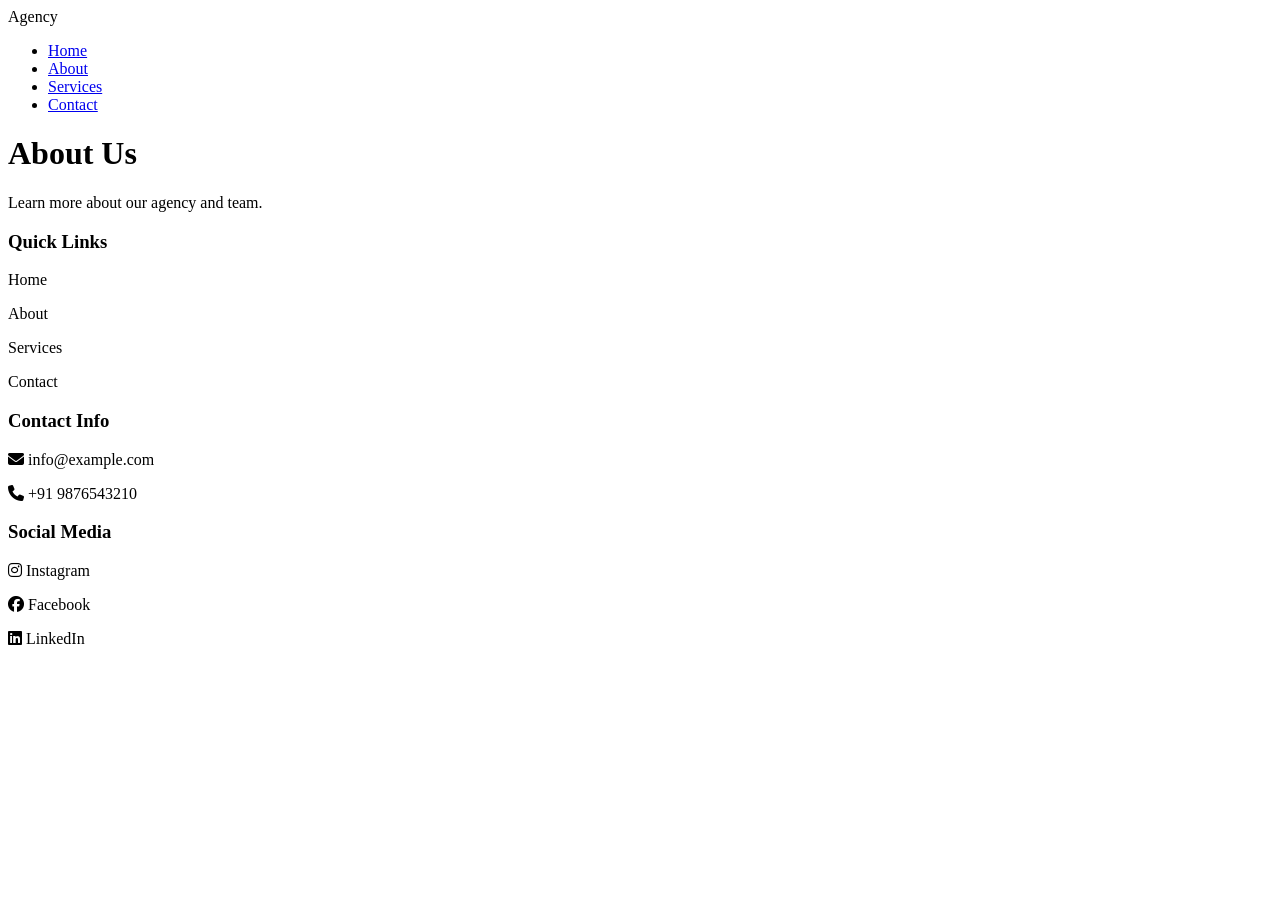
==== about.html @ cdb31b36 "Add files via upload" ====
<!DOCTYPE html>
<html lang="en">
<head>
    <meta charset="UTF-8">
    <meta name="viewport" content="width=device-width, initial-scale=1.0">
    <title>About Us</title>

    <link rel="stylesheet" href="css/style.css">
        <link rel="stylesheet" href="https://cdnjs.cloudflare.com/ajax/libs/font-awesome/6.7.2/css/all.min.css">
</head>
<body>

    <nav class="navbar">
        <div class="logo">Agency</div>

        <ul class="nav-links">
            <li><a href="index.html">Home</a></li>
            <li><a href="about.html">About</a></li>
            <li><a href="services.html">Services</a></li>
            <li><a href="contact.html">Contact</a></li>
        </ul>
    </nav>

    <main class="content">
        <h1>About Us</h1>
        <p>Learn more about our agency and team.</p>
    </main>

    <footer class="footer">
        <div class="footer-section">
            <h3>Quick Links</h3>
            <p>Home</p>
            <p>About</p>
            <p>Services</p>
            <p>Contact</p>
        </div>

        <div class="footer-section">
            <h3>Contact Info</h3>
            <p><i class="fa-solid fa-envelope"></i> info@example.com</p>
            <p><i class="fa-solid fa-phone"></i> +91 9876543210</p>
        </div>

        <div class="footer-section">
            <h3>Social Media</h3>
           <p><i class="fa-brands fa-instagram"></i> Instagram</p>
           <p><i class="fa-brands fa-facebook"></i> Facebook</p>
           <p><i class="fa-brands fa-linkedin"></i> LinkedIn</p>
        </div>
    </footer>

</body>
</html>
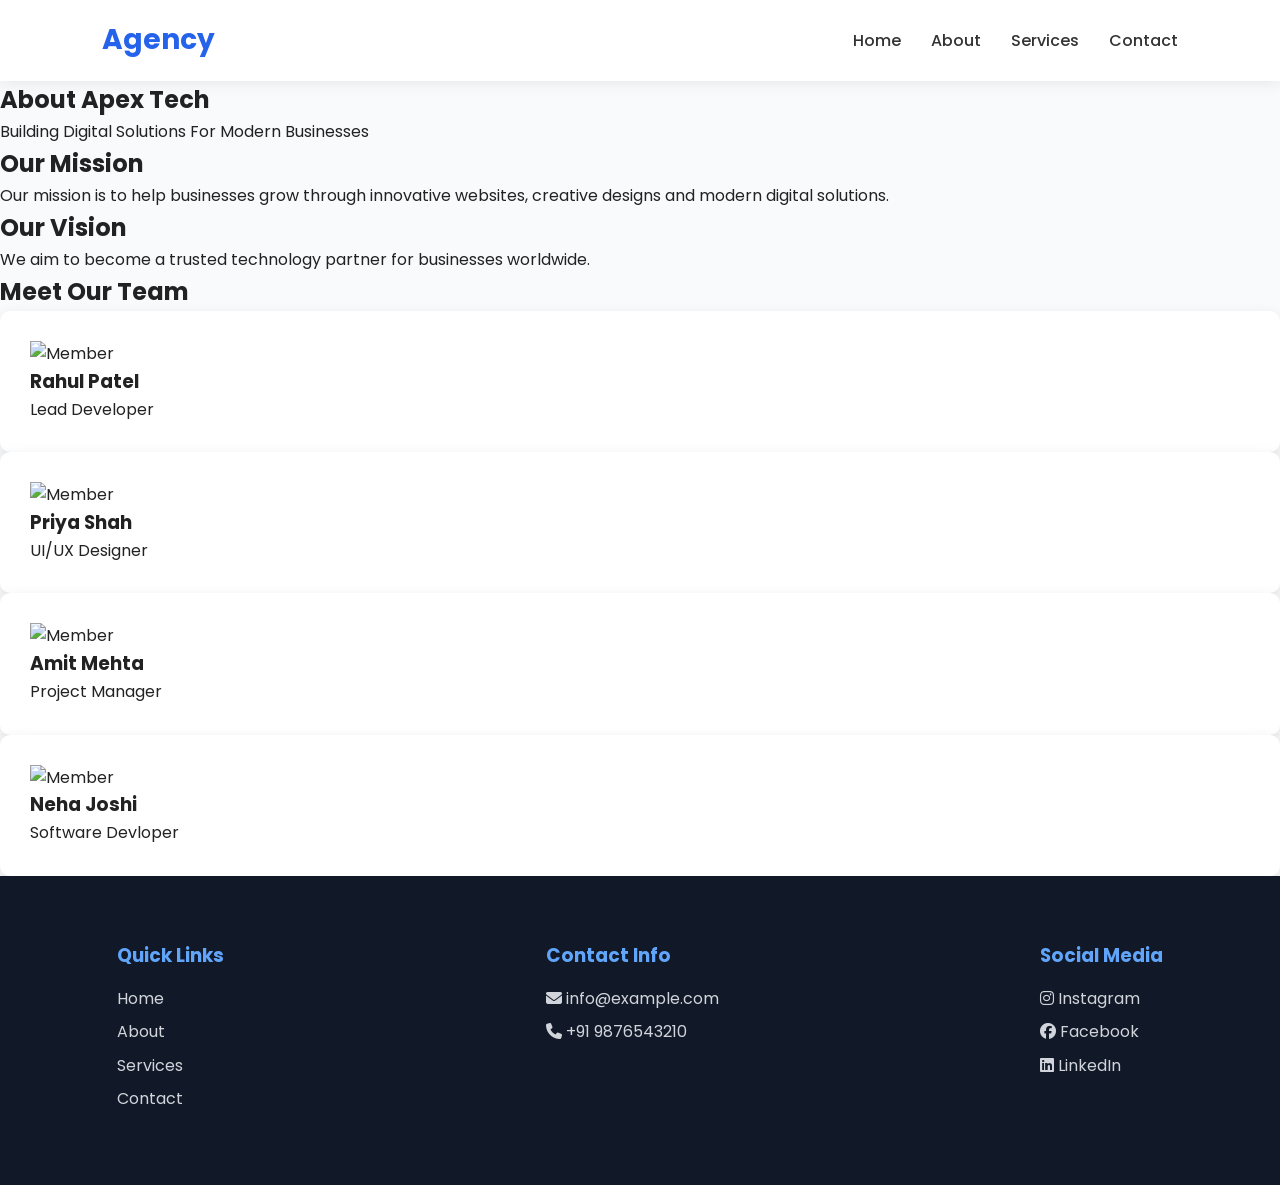
==== commit 0c304d5f: "day 3 done" ====
--- a/about.html
+++ b/about.html
@@ -21,10 +21,67 @@
         </ul>
     </nav>
 
-    <main class="content">
-        <h1>About Us</h1>
-        <p>Learn more about our agency and team.</p>
-    </main>
+   <section class="page-banner">
+    <h1>About Apex Tech</h1>
+    <p>Building Digital Solutions For Modern Businesses</p>
+</section>
+
+<section class="about-company">
+
+    <div class="about-text">
+
+        <h2>Our Mission</h2>
+
+        <p>
+            Our mission is to help businesses grow through
+            innovative websites, creative designs and modern
+            digital solutions.
+        </p>
+
+        <h2>Our Vision</h2>
+
+        <p>
+            We aim to become a trusted technology partner
+            for businesses worldwide.
+        </p>
+
+    </div>
+
+</section>
+
+<section class="team">
+
+    <h2>Meet Our Team</h2>
+
+    <div class="team-grid">
+
+        <div class="card">
+            <img src="assets/member1.jpg" alt="Member">
+            <h3>Rahul Patel</h3>
+            <p>Lead Developer</p>
+        </div>
+
+        <div class="card">
+            <img src="assets/member2.jpg" alt="Member">
+            <h3>Priya Shah</h3>
+            <p>UI/UX Designer</p>
+        </div>
+
+        <div class="card">
+            <img src="assets/member3.jpg" alt="Member">
+            <h3>Amit Mehta</h3>
+            <p>Project Manager</p>
+        </div>
+
+        <div class="card">
+            <img src="assets/member4.jpg" alt="Member">
+            <h3>Neha Joshi</h3>
+            <p>Software Devloper</p>
+        </div>
+
+    </div>
+
+</section>
 
     <footer class="footer">
         <div class="footer-section">
--- a/css/style.css
+++ b/css/style.css
@@ -0,0 +1,232 @@
+@import url('https://fonts.googleapis.com/css2?family=Poppins:wght@300;400;500;600;700&display=swap');
+
+
+* {
+    margin: 0;
+    padding: 0;
+    box-sizing: border-box;
+}
+
+
+body {
+    font-family: 'Poppins', sans-serif;
+    background-color: #f8fafc;
+    color: #222;
+    line-height: 1.6;
+}
+
+
+
+.navbar {
+    display: flex;
+    justify-content: space-between;
+    align-items: center;
+
+    padding: 18px 8%;
+    background: #ffffff;
+
+    box-shadow: 0 2px 15px rgba(0, 0, 0, 0.08);
+
+    position: sticky;
+    top: 0;
+}
+
+.logo {
+    font-size: 28px;
+    font-weight: 700;
+    color: #2563eb;
+    cursor: pointer;
+}
+
+.nav-links {
+    display: flex;
+    list-style: none;
+    gap: 30px;
+}
+
+.nav-links a {
+    text-decoration: none;
+    color: #333;
+    font-weight: 500;
+    transition: 0.3s;
+}
+
+.nav-links a:hover {
+    color: #2563eb;
+}
+
+
+
+.content h1 {
+    font-size: 45px;
+    margin-bottom: 20px;
+}
+
+.content p {
+    font-size: 18px;
+    color: #666;
+}
+
+
+.footer {
+    display: flex;
+    justify-content: space-between;
+    flex-wrap: wrap;
+
+    padding: 50px 8%;
+
+    background-color: #111827;
+    color: white;
+}
+
+.footer-section {
+    margin: 15px;
+}
+
+.footer-section h3 {
+    margin-bottom: 15px;
+    color: #60a5fa;
+}
+
+.footer-section p {
+    margin-bottom: 8px;
+    color: #d1d5db;
+    cursor: pointer;
+    transition: 0.3s;
+}
+
+.footer-section p:hover {
+    color: white;
+}
+
+
+@media (max-width: 768px) {
+
+    .navbar {
+        flex-direction: column;
+        gap: 15px;
+    }
+
+    .nav-links {
+        flex-direction: column;
+        align-items: center;
+        gap: 15px;
+    }
+
+    .content h1 {
+        font-size: 32px;
+    }
+
+    .footer {
+        flex-direction: column;
+        text-align: center;
+    }
+}
+
+
+.hero {
+    height: 90vh;
+    background: linear-gradient(rgba(0,0,0,0.6),
+    rgba(0,0,0,0.6)),
+    url("../assets/hero.jpg");
+
+    background-size: cover;
+    background-position: center;
+
+    display: flex;
+    justify-content: center;
+    align-items: center;
+
+    text-align: center;
+    color: white;
+}
+
+.hero-content h1{
+    font-size: 50px;
+    margin-bottom: 20px;
+}
+
+.hero-content p{
+    font-size: 20px;
+    margin-bottom: 30px;
+}
+
+.hero-btn{
+    text-decoration: none;
+    background: #2563eb;
+    color: white;
+    padding: 12px 25px;
+    border-radius: 5px;
+}
+
+.hero-btn:hover{
+    background: #1d4ed8;
+}
+
+
+.about{
+    display: flex;
+    justify-content: space-between;
+    align-items: center;
+
+    gap: 40px;
+
+    padding: 80px 10%;
+}
+
+.about-text{
+    flex: 1;
+}
+
+.about-image{
+    flex: 1;
+}
+
+.about-image img{
+    width: 100%;
+    border-radius: 10px;
+}
+
+
+.services{
+    padding: 80px 10%;
+    text-align: center;
+}
+
+.services h2{
+    margin-bottom: 40px;
+}
+
+.service-grid{
+    display: grid;
+
+    grid-template-columns:
+    repeat(auto-fit,minmax(250px,1fr));
+
+    gap: 25px;
+}
+
+.card{
+    background: white;
+    padding: 30px;
+    border-radius: 10px;
+
+    box-shadow: 0 5px 15px rgba(0,0,0,0.1);
+}
+
+.card:hover{
+    transform: translateY(-5px);
+}
+
+
+@media(max-width:768px){
+
+    .about{
+        flex-direction: column;
+    }
+
+    .hero-content h1{
+        font-size: 35px;
+    }
+
+}
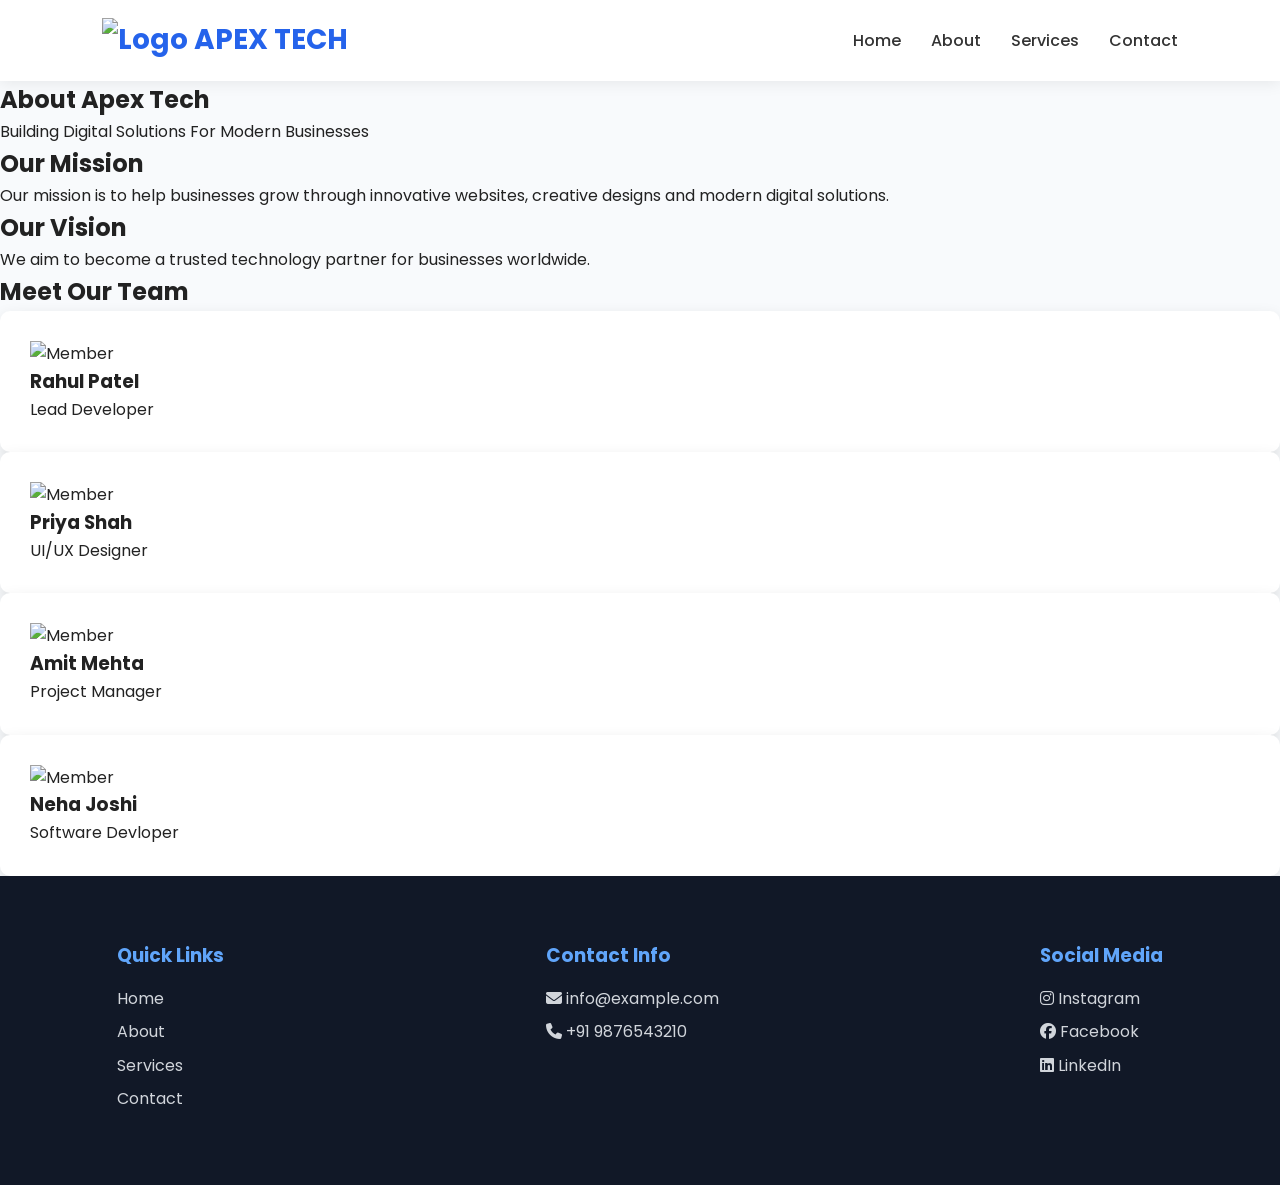
==== commit 0c4db09b: "Add files via upload" ====
--- a/about.html
+++ b/about.html
@@ -10,17 +10,21 @@
 </head>
 <body>
 
-    <nav class="navbar">
-        <div class="logo">Agency</div>
+   <nav class="navbar">
 
-        <ul class="nav-links">
-            <li><a href="index.html">Home</a></li>
-            <li><a href="about.html">About</a></li>
-            <li><a href="services.html">Services</a></li>
-            <li><a href="contact.html">Contact</a></li>
-        </ul>
-    </nav>
+    <div class="logo">
+        <img src="assets/logo.png" alt="Logo">
+        <span>APEX TECH</span>
+    </div>
 
+    <ul class="nav-links">
+        <li><a href="index.html">Home</a></li>
+        <li><a href="about.html">About</a></li>
+        <li><a href="services.html">Services</a></li>
+        <li><a href="contact.html">Contact</a></li>
+    </ul>
+
+</nav>
    <section class="page-banner">
     <h1>About Apex Tech</h1>
     <p>Building Digital Solutions For Modern Businesses</p>
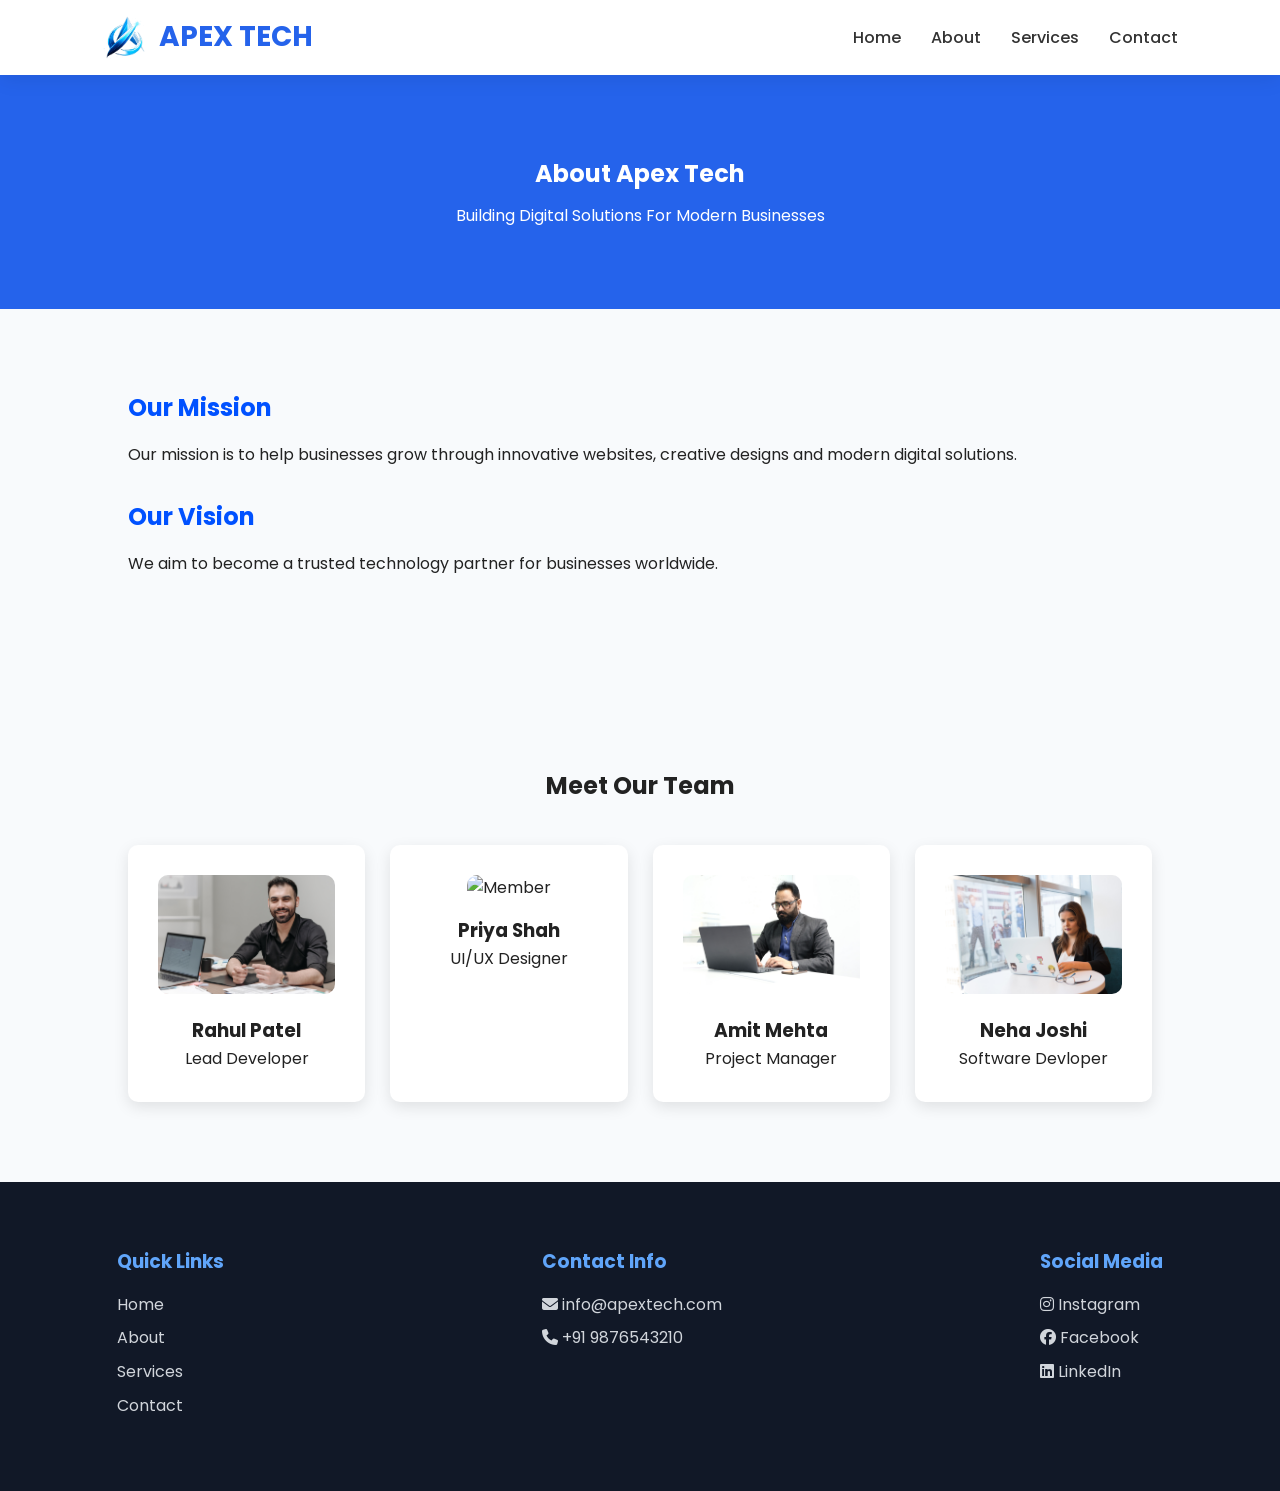
==== commit 24eaea26: "day 4" ====
--- a/about.html
+++ b/about.html
@@ -98,7 +98,7 @@
 
         <div class="footer-section">
             <h3>Contact Info</h3>
-            <p><i class="fa-solid fa-envelope"></i> info@example.com</p>
+            <p><i class="fa-solid fa-envelope"></i> info@apextech.com</p>
             <p><i class="fa-solid fa-phone"></i> +91 9876543210</p>
         </div>
 
--- a/css/style.css
+++ b/css/style.css
@@ -17,26 +17,40 @@
 
 
 
-.navbar {
+.navbar{
     display: flex;
     justify-content: space-between;
     align-items: center;
 
-    padding: 18px 8%;
-    background: #ffffff;
-
-    box-shadow: 0 2px 15px rgba(0, 0, 0, 0.08);
+    padding: 15px 8%;
+
+    background: rgba(255,255,255,0.95);
+
+    backdrop-filter: blur(10px);
+
+    box-shadow: 0 4px 20px rgba(0,0,0,0.08);
 
     position: sticky;
     top: 0;
-}
-
-.logo {
+    z-index: 1000;
+}
+
+.logo{
+    display: flex;
+    align-items: center;
+    gap: 12px;
+
     font-size: 28px;
     font-weight: 700;
     color: #2563eb;
-    cursor: pointer;
-}
+}
+
+.logo img{
+   width: 45px;
+    height: 45px;
+    object-fit: contain;
+}
+
 
 .nav-links {
     display: flex;
@@ -53,18 +67,6 @@
 
 .nav-links a:hover {
     color: #2563eb;
-}
-
-
-
-.content h1 {
-    font-size: 45px;
-    margin-bottom: 20px;
-}
-
-.content p {
-    font-size: 18px;
-    color: #666;
 }
 
 
@@ -229,4 +231,218 @@
         font-size: 35px;
     }
 
+}
+
+@media(max-width:768px){
+
+    .about{
+        flex-direction: column;
+    }
+
+    .hero-content h1{
+        font-size: 35px;
+    }
+
+}
+
+/* About & Services Banner */
+
+.page-banner{
+    text-align: center;
+    padding: 80px 20px;
+    background: #2563eb;
+    color: white;
+}
+
+.page-banner h1{
+    margin-bottom: 10px;
+}
+
+/* About Company */
+
+.about-company{
+    padding: 80px 10%;
+}
+
+.about-company h2{
+    margin-bottom: 15px;
+    color: #0051ff;
+}
+
+.about-company p{
+    margin-bottom: 30px;
+}
+
+/* Team Section */
+
+.team{
+    padding: 80px 10%;
+    text-align: center;
+}
+
+.team-grid{
+    display: grid;
+    grid-template-columns: repeat(auto-fit, minmax(220px,1fr));
+    gap: 25px;
+    margin-top: 40px;
+}
+
+.team img{
+    width: 100%;
+    border-radius: 10px;
+    margin-bottom: 15px;
+}
+
+/* Process Section */
+
+.process{
+    padding: 80px 10%;
+    text-align: center;
+}
+
+.process-container{
+    display: flex;
+    justify-content: space-between;
+    gap: 20px;
+    flex-wrap: wrap;
+    margin-top: 40px;
+}
+
+.step{
+    flex: 1;
+    min-width: 220px;
+    background: white;
+    padding: 20px;
+    border-radius: 10px;
+    box-shadow: 0 5px 15px rgba(0,0,0,0.1);
+}
+
+.step h3{
+    margin-bottom: 10px;
+}
+
+/* Contact Page */
+
+.contact-section{
+    display:flex;
+    justify-content:space-between;
+    gap:40px;
+
+    padding:80px 10%;
+    flex-wrap:wrap;
+}
+
+.contact-form{
+    flex:1;
+    min-width:300px;
+}
+
+.contact-info{
+    flex: 1;
+    min-width: 250px;
+
+    background: white;
+    padding: 30px;
+    border-radius: 10px;
+
+    box-shadow: 0 5px 15px rgba(0,0,0,0.1);
+
+    height: fit-content;
+}
+
+
+.contact-info h2{
+    margin-bottom: 20px;
+    color: #2563eb;
+}
+
+.contact-info p{
+    margin-bottom: 15px;
+    font-size: 18px;
+}
+
+.contact-form form{
+    display:flex;
+    flex-direction:column;
+    gap:15px;
+}
+
+.contact-form input,
+.contact-form textarea{
+
+    width:100%;
+
+    padding:14px;
+
+    border:1px solid #d1d5db;
+
+    border-radius:8px;
+
+    font-family:'Poppins',sans-serif;
+
+    outline:none;
+
+    transition:0.3s;
+}
+
+.contact-form input:focus,
+.contact-form textarea:focus{
+
+    border-color:#2563eb;
+
+    box-shadow:0 0 5px rgba(37,99,235,0.3);
+}
+
+.map-section{
+    padding:0 10% 80px;
+}
+
+.map-section iframe{
+    width:100%;
+    height:400px;
+    border:none;
+    border-radius:10px;
+}
+
+/* Mobile Responsive */
+
+@media(max-width:768px){
+
+    .contact-section{
+        flex-direction:column;
+    }
+
+    .process-container{
+        flex-direction:column;
+    }
+
+    .hero-content h1{
+        font-size:35px;
+    }
+
+    .hero-content p{
+        font-size:16px;
+    }
+
+    .page-banner h1{
+        font-size:32px;
+    }
+
+    .services,
+    .team,
+    .about-company,
+    .contact-section{
+        padding:60px 5%;
+
+            .logo{
+        flex-direction: column;
+        text-align: center;
+    }
+
+    .logo img{
+        width: 60px;
+        height: 60px;
+    }
+    }
+
 }
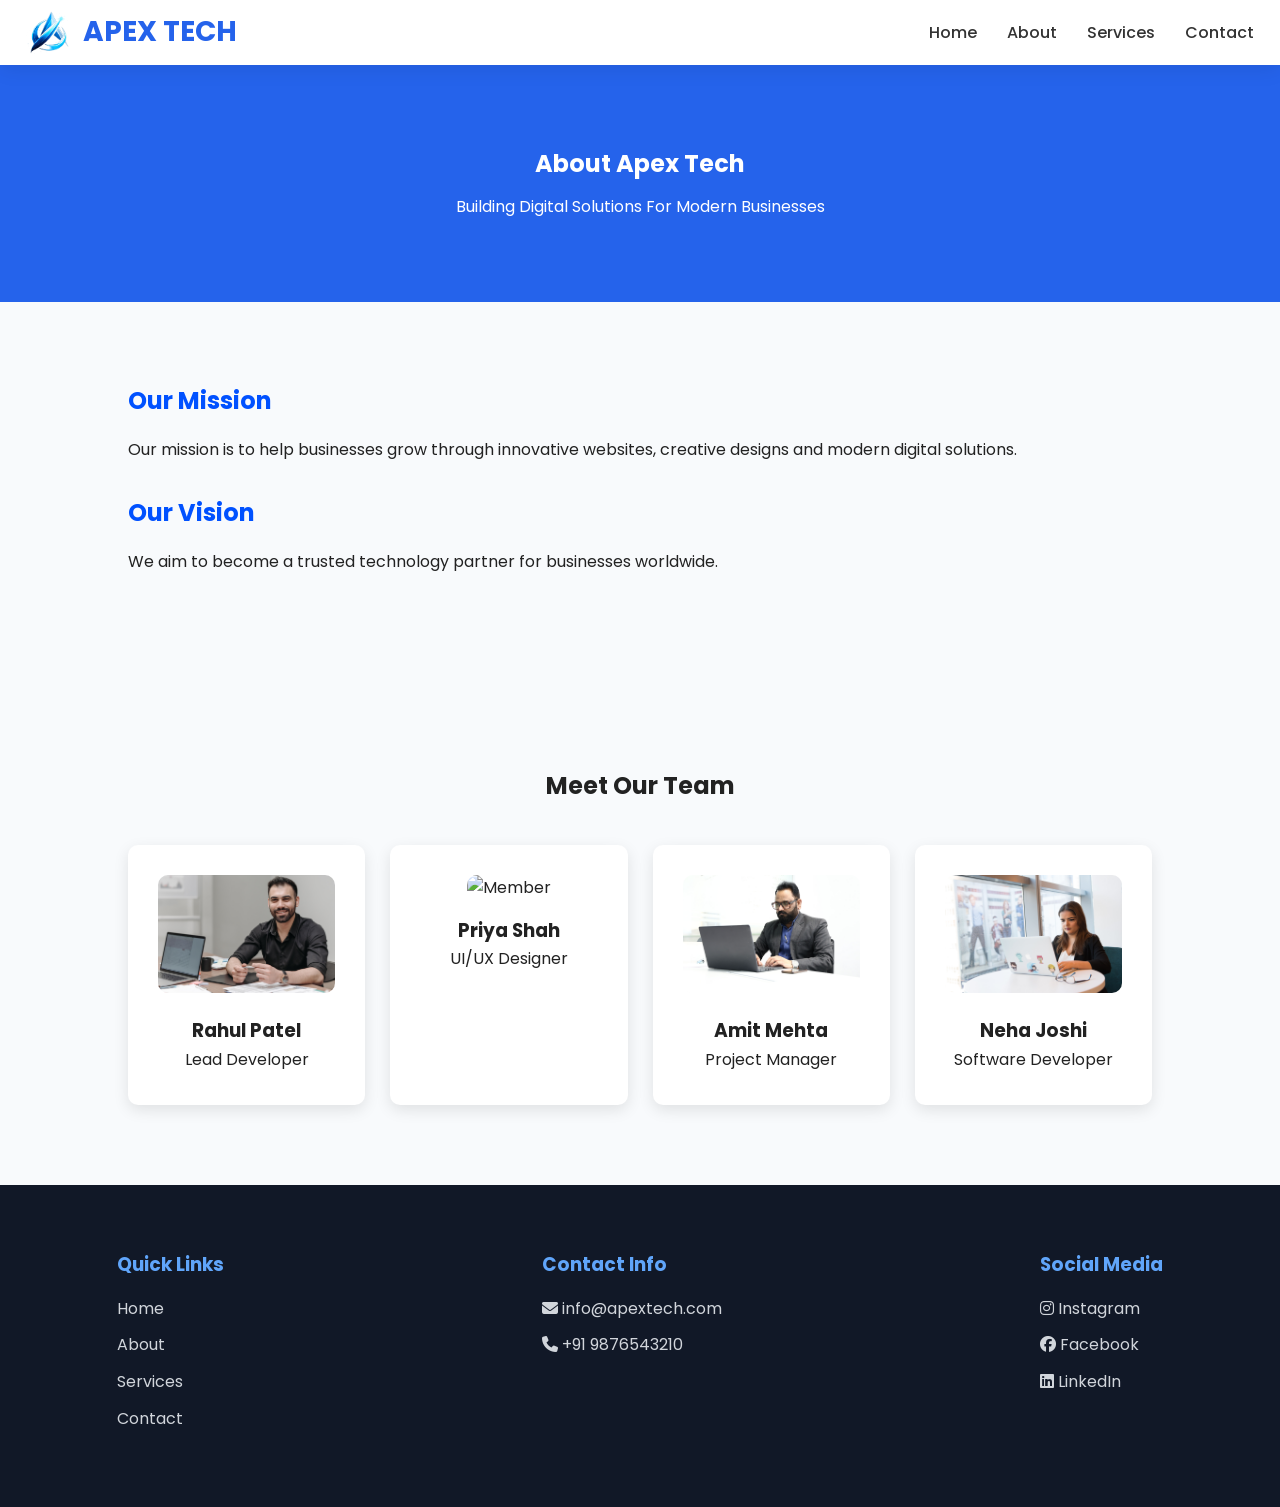
==== commit 111432ee: "day 5 complete" ====
--- a/about.html
+++ b/about.html
@@ -1,114 +1,133 @@
-<!DOCTYPE html>
+<!doctype html>
 <html lang="en">
-<head>
-    <meta charset="UTF-8">
-    <meta name="viewport" content="width=device-width, initial-scale=1.0">
+  <head>
+    <!-- Meta Information -->
+    <meta charset="UTF-8" />
+    <meta name="viewport" content="width=device-width, initial-scale=1.0" />
+
+    <!-- Page Title -->
     <title>About Us</title>
 
-    <link rel="stylesheet" href="css/style.css">
-        <link rel="stylesheet" href="https://cdnjs.cloudflare.com/ajax/libs/font-awesome/6.7.2/css/all.min.css">
-</head>
-<body>
+    <!-- External CSS File -->
+    <link rel="stylesheet" href="css/style.css" />
 
-   <nav class="navbar">
+    <!-- Font Awesome Icons -->
+    <link
+      rel="stylesheet"
+      href="https://cdnjs.cloudflare.com/ajax/libs/font-awesome/6.7.2/css/all.min.css"
+    />
+  </head>
 
-    <div class="logo">
-        <img src="assets/logo.png" alt="Logo">
+  <body>
+    <!-- Navbar Start -->
+    <nav class="navbar">
+      <div class="logo">
+        <img src="assets/logo.png" alt="Logo" />
         <span>APEX TECH</span>
-    </div>
+      </div>
 
-    <ul class="nav-links">
+      <ul class="nav-links">
         <li><a href="index.html">Home</a></li>
         <li><a href="about.html">About</a></li>
         <li><a href="services.html">Services</a></li>
         <li><a href="contact.html">Contact</a></li>
-    </ul>
+      </ul>
+    </nav>
+    <!-- Navbar End -->
 
-</nav>
-   <section class="page-banner">
-    <h1>About Apex Tech</h1>
-    <p>Building Digital Solutions For Modern Businesses</p>
-</section>
+    <!-- About Banner Section Start -->
+    <section class="page-banner">
+      <h1>About Apex Tech</h1>
 
-<section class="about-company">
+      <p>Building Digital Solutions For Modern Businesses</p>
+    </section>
+    <!-- About Banner Section End -->
 
-    <div class="about-text">
-
+    <!-- Mission & Vision Section Start -->
+    <section class="about-company">
+      <div class="about-text">
         <h2>Our Mission</h2>
 
         <p>
-            Our mission is to help businesses grow through
-            innovative websites, creative designs and modern
-            digital solutions.
+          Our mission is to help businesses grow through innovative websites,
+          creative designs and modern digital solutions.
         </p>
 
         <h2>Our Vision</h2>
 
         <p>
-            We aim to become a trusted technology partner
-            for businesses worldwide.
+          We aim to become a trusted technology partner for businesses
+          worldwide.
         </p>
+      </div>
+    </section>
+    <!-- Mission & Vision Section End -->
 
-    </div>
+    <!-- Team Section Start -->
+    <section class="team">
+      <h2>Meet Our Team</h2>
 
-</section>
-
-<section class="team">
-
-    <h2>Meet Our Team</h2>
-
-    <div class="team-grid">
-
+      <div class="team-grid">
+        <!-- Team Member 1 -->
         <div class="card">
-            <img src="assets/member1.jpg" alt="Member">
-            <h3>Rahul Patel</h3>
-            <p>Lead Developer</p>
+          <img src="assets/member1.jpg" alt="Member" />
+          <h3>Rahul Patel</h3>
+          <p>Lead Developer</p>
         </div>
 
+        <!-- Team Member 2 -->
         <div class="card">
-            <img src="assets/member2.jpg" alt="Member">
-            <h3>Priya Shah</h3>
-            <p>UI/UX Designer</p>
+          <img src="assets/member2.jpg" alt="Member" />
+          <h3>Priya Shah</h3>
+          <p>UI/UX Designer</p>
         </div>
 
+        <!-- Team Member 3 -->
         <div class="card">
-            <img src="assets/member3.jpg" alt="Member">
-            <h3>Amit Mehta</h3>
-            <p>Project Manager</p>
+          <img src="assets/member3.jpg" alt="Member" />
+          <h3>Amit Mehta</h3>
+          <p>Project Manager</p>
         </div>
 
+        <!-- Team Member 4 -->
         <div class="card">
-            <img src="assets/member4.jpg" alt="Member">
-            <h3>Neha Joshi</h3>
-            <p>Software Devloper</p>
+          <img src="assets/member4.jpg" alt="Member" />
+          <h3>Neha Joshi</h3>
+          <p>Software Developer</p>
         </div>
+      </div>
+    </section>
+    <!-- Team Section End -->
 
-    </div>
+    <!-- Footer Start -->
+    <footer class="footer">
+      <!-- Quick Links -->
+      <div class="footer-section">
+        <h3>Quick Links</h3>
 
-</section>
+        <p>Home</p>
+        <p>About</p>
+        <p>Services</p>
+        <p>Contact</p>
+      </div>
 
-    <footer class="footer">
-        <div class="footer-section">
-            <h3>Quick Links</h3>
-            <p>Home</p>
-            <p>About</p>
-            <p>Services</p>
-            <p>Contact</p>
-        </div>
+      <!-- Contact Information -->
+      <div class="footer-section">
+        <h3>Contact Info</h3>
 
-        <div class="footer-section">
-            <h3>Contact Info</h3>
-            <p><i class="fa-solid fa-envelope"></i> info@apextech.com</p>
-            <p><i class="fa-solid fa-phone"></i> +91 9876543210</p>
-        </div>
+        <p><i class="fa-solid fa-envelope"></i> info@apextech.com</p>
+        <p><i class="fa-solid fa-phone"></i> +91 9876543210</p>
+      </div>
 
-        <div class="footer-section">
-            <h3>Social Media</h3>
-           <p><i class="fa-brands fa-instagram"></i> Instagram</p>
-           <p><i class="fa-brands fa-facebook"></i> Facebook</p>
-           <p><i class="fa-brands fa-linkedin"></i> LinkedIn</p>
-        </div>
+      <!-- Social Media Links -->
+      <div class="footer-section">
+        <h3>Social Media</h3>
+
+        <p><i class="fa-brands fa-instagram"></i> Instagram</p>
+        <p><i class="fa-brands fa-facebook"></i> Facebook</p>
+        <p><i class="fa-brands fa-linkedin"></i> LinkedIn</p>
+      </div>
     </footer>
-
-</body>
-</html>+    <!-- Footer End -->
+  </body>
+</html>
--- a/css/style.css
+++ b/css/style.css
@@ -1,448 +1,436 @@
-@import url('https://fonts.googleapis.com/css2?family=Poppins:wght@300;400;500;600;700&display=swap');
-
+@import url("https://fonts.googleapis.com/css2?family=Poppins:wght@300;400;500;600;700&display=swap");
 
 * {
-    margin: 0;
-    padding: 0;
-    box-sizing: border-box;
-}
-
+  margin: 0;
+  padding: 0;
+  box-sizing: border-box;
+}
 
 body {
-    font-family: 'Poppins', sans-serif;
-    background-color: #f8fafc;
-    color: #222;
-    line-height: 1.6;
-}
-
-
-
-.navbar{
-    display: flex;
-    justify-content: space-between;
+  font-family: "Poppins", sans-serif;
+  background-color: #f8fafc;
+  color: #222;
+  line-height: 1.6;
+}
+
+.navbar {
+  display: flex;
+  justify-content: space-between;
+  align-items: center;
+
+  padding: 10px 2%;
+
+  background: rgba(255, 255, 255, 0.95);
+
+  backdrop-filter: blur(10px);
+
+  box-shadow: 0 4px 20px rgba(0, 0, 0, 0.08);
+
+  position: sticky;
+  top: 0;
+  z-index: 1000;
+}
+
+.logo {
+  display: flex;
+  align-items: center;
+  gap: 12px;
+
+  font-size: 28px;
+  font-weight: 700;
+  color: #2563eb;
+}
+
+.logo img {
+  width: 45px;
+  height: 45px;
+  object-fit: contain;
+}
+
+.nav-links {
+  display: flex;
+  list-style: none;
+  gap: 30px;
+}
+
+.nav-links a {
+  text-decoration: none;
+  color: #333;
+  font-weight: 500;
+
+  transition: all 0.3s ease;
+}
+
+.nav-links a:hover {
+  color: #2563eb;
+  transform: translateY(-2px);
+}
+
+.footer {
+  display: flex;
+  justify-content: space-between;
+  flex-wrap: wrap;
+
+  padding: 50px 8%;
+
+  background-color: #111827;
+  color: white;
+}
+
+.footer-section {
+  margin: 15px;
+}
+
+.footer-section h3 {
+  margin-bottom: 15px;
+  color: #60a5fa;
+}
+
+.footer-section p {
+  margin-bottom: 8px;
+  color: #d1d5db;
+  cursor: pointer;
+  transition: 0.3s;
+}
+
+.footer-section p:hover {
+  color: white;
+}
+
+.hero {
+  height: 90vh;
+  background:
+    linear-gradient(rgba(0, 0, 0, 0.6), rgba(0, 0, 0, 0.6)),
+    url("../assets/hero.jpg");
+
+  background-size: cover;
+  background-position: center;
+
+  display: flex;
+  justify-content: center;
+  align-items: center;
+
+  text-align: center;
+  color: white;
+}
+
+.hero-content h1 {
+  font-size: 50px;
+  margin-bottom: 20px;
+}
+
+.hero-content p {
+  font-size: 20px;
+  margin-bottom: 30px;
+}
+
+.hero-btn {
+  text-decoration: none;
+  background: #2563eb;
+  color: white;
+  padding: 12px 25px;
+  border-radius: 5px;
+
+  transition: all 0.3s ease;
+}
+
+.hero-btn:hover {
+  background: #1d4ed8;
+  transform: translateY(-3px);
+}
+
+.about {
+  display: flex;
+  justify-content: space-between;
+  align-items: center;
+
+  gap: 40px;
+
+  padding: 40px 10%;
+}
+
+.about-text {
+  flex: 1;
+}
+
+.about-image {
+  flex: 1;
+}
+
+.about-image img {
+  width: 100%;
+  border-radius: 10px;
+}
+
+.services {
+  padding: 80px 10%;
+  text-align: center;
+}
+
+.services h2 {
+  margin-bottom: 40px;
+}
+
+.service-grid {
+  display: grid;
+
+  grid-template-columns: repeat(auto-fit, minmax(250px, 1fr));
+
+  gap: 25px;
+}
+
+.card {
+  background: white;
+  padding: 30px;
+  border-radius: 10px;
+  box-shadow: 0 5px 15px rgba(0, 0, 0, 0.1);
+
+  transition: all 0.3s ease;
+}
+
+.card:hover {
+  transform: translateY(-10px) scale(1.03);
+  box-shadow: 0 10px 25px rgba(0, 0, 0, 0.2);
+}
+
+/* About & Services Banner */
+
+.page-banner {
+  text-align: center;
+  padding: 80px 20px;
+  background: #2563eb;
+  color: white;
+}
+
+.page-banner h1 {
+  margin-bottom: 10px;
+}
+
+/* About Company */
+
+.about-company {
+  padding: 80px 10%;
+}
+
+.about-company h2 {
+  margin-bottom: 15px;
+  color: #0051ff;
+}
+
+.about-company p {
+  margin-bottom: 30px;
+}
+
+/* Team Section */
+
+.team {
+  padding: 80px 10%;
+  text-align: center;
+}
+
+.team-grid {
+  display: grid;
+  grid-template-columns: repeat(auto-fit, minmax(220px, 1fr));
+  gap: 25px;
+  margin-top: 40px;
+}
+
+.team img {
+  width: 100%;
+  border-radius: 10px;
+  margin-bottom: 15px;
+}
+
+/* Process Section */
+
+.process {
+  padding: 80px 10%;
+  text-align: center;
+}
+
+.process-container {
+  display: flex;
+  justify-content: space-between;
+  gap: 20px;
+  flex-wrap: wrap;
+  margin-top: 40px;
+}
+
+.step {
+  flex: 1;
+  min-width: 220px;
+  background: white;
+  padding: 20px;
+  border-radius: 10px;
+  box-shadow: 0 5px 15px rgba(0, 0, 0, 0.1);
+
+  transition: all 0.3s ease;
+}
+
+.step:hover {
+  transform: translateY(-8px);
+  box-shadow: 0 10px 25px rgba(0, 0, 0, 0.2);
+}
+.step h3 {
+  margin-bottom: 10px;
+}
+
+/* Contact Page */
+
+.contact-section {
+  display: flex;
+  justify-content: space-between;
+  gap: 40px;
+
+  padding: 80px 10%;
+  flex-wrap: wrap;
+}
+
+.contact-form {
+  flex: 1;
+  min-width: 300px;
+}
+
+.contact-info {
+  flex: 1;
+  min-width: 250px;
+
+  background: white;
+  padding: 30px;
+  border-radius: 10px;
+
+  box-shadow: 0 5px 15px rgba(0, 0, 0, 0.1);
+
+  height: fit-content;
+}
+
+.contact-info h2 {
+  margin-bottom: 20px;
+  color: #2563eb;
+}
+
+.contact-info p {
+  margin-bottom: 15px;
+  font-size: 18px;
+}
+
+.contact-form form {
+  display: flex;
+  flex-direction: column;
+  gap: 15px;
+}
+
+.contact-form input,
+.contact-form textarea {
+  width: 100%;
+
+  padding: 14px;
+
+  border: 1px solid #d1d5db;
+
+  border-radius: 8px;
+
+  font-family: "Poppins", sans-serif;
+
+  outline: none;
+
+  transition: 0.3s;
+}
+
+.contact-form input:focus,
+.contact-form textarea:focus {
+  border-color: #2563eb;
+
+  box-shadow: 0 0 5px rgba(37, 99, 235, 0.3);
+}
+
+.map-section {
+  padding: 0 10% 80px;
+}
+
+.map-section iframe {
+  width: 100%;
+  height: 400px;
+  border: none;
+  border-radius: 10px;
+}
+
+/* Responsive Design */
+
+@media (max-width: 768px) {
+  .navbar {
+    flex-direction: column;
+    gap: 15px;
+  }
+
+  .nav-links {
+    flex-direction: column;
     align-items: center;
-
-    padding: 15px 8%;
-
-    background: rgba(255,255,255,0.95);
-
-    backdrop-filter: blur(10px);
-
-    box-shadow: 0 4px 20px rgba(0,0,0,0.08);
-
-    position: sticky;
-    top: 0;
-    z-index: 1000;
-}
-
-.logo{
-    display: flex;
-    align-items: center;
-    gap: 12px;
-
-    font-size: 28px;
-    font-weight: 700;
-    color: #2563eb;
-}
-
-.logo img{
-   width: 45px;
-    height: 45px;
-    object-fit: contain;
-}
-
-
-.nav-links {
-    display: flex;
-    list-style: none;
-    gap: 30px;
-}
-
-.nav-links a {
-    text-decoration: none;
-    color: #333;
-    font-weight: 500;
-    transition: 0.3s;
-}
-
-.nav-links a:hover {
-    color: #2563eb;
-}
-
-
-.footer {
-    display: flex;
-    justify-content: space-between;
-    flex-wrap: wrap;
-
-    padding: 50px 8%;
-
-    background-color: #111827;
-    color: white;
-}
-
-.footer-section {
-    margin: 15px;
-}
-
-.footer-section h3 {
-    margin-bottom: 15px;
-    color: #60a5fa;
-}
-
-.footer-section p {
-    margin-bottom: 8px;
-    color: #d1d5db;
-    cursor: pointer;
-    transition: 0.3s;
-}
-
-.footer-section p:hover {
-    color: white;
-}
-
-
-@media (max-width: 768px) {
-
-    .navbar {
-        flex-direction: column;
-        gap: 15px;
-    }
-
-    .nav-links {
-        flex-direction: column;
-        align-items: center;
-        gap: 15px;
-    }
-
-    .content h1 {
-        font-size: 32px;
-    }
-
-    .footer {
-        flex-direction: column;
-        text-align: center;
-    }
-}
-
-
-.hero {
-    height: 90vh;
-    background: linear-gradient(rgba(0,0,0,0.6),
-    rgba(0,0,0,0.6)),
-    url("../assets/hero.jpg");
-
-    background-size: cover;
-    background-position: center;
-
-    display: flex;
-    justify-content: center;
-    align-items: center;
-
+    gap: 15px;
+  }
+
+  .footer {
+    flex-direction: column;
     text-align: center;
-    color: white;
-}
-
-.hero-content h1{
-    font-size: 50px;
-    margin-bottom: 20px;
-}
-
-.hero-content p{
-    font-size: 20px;
-    margin-bottom: 30px;
-}
-
-.hero-btn{
-    text-decoration: none;
-    background: #2563eb;
-    color: white;
-    padding: 12px 25px;
-    border-radius: 5px;
-}
-
-.hero-btn:hover{
-    background: #1d4ed8;
-}
-
-
-.about{
-    display: flex;
-    justify-content: space-between;
-    align-items: center;
-
-    gap: 40px;
-
-    padding: 80px 10%;
-}
-
-.about-text{
-    flex: 1;
-}
-
-.about-image{
-    flex: 1;
-}
-
-.about-image img{
-    width: 100%;
-    border-radius: 10px;
-}
-
-
-.services{
-    padding: 80px 10%;
+  }
+
+  .about {
+    flex-direction: column;
+  }
+
+  .contact-section {
+    flex-direction: column;
+  }
+
+  .process-container {
+    flex-direction: column;
+  }
+
+  .hero-content h1 {
+    font-size: 35px;
+  }
+
+  .hero-content p {
+    font-size: 16px;
+  }
+
+  .page-banner h1 {
+    font-size: 32px;
+  }
+
+  .services,
+  .team,
+  .about-company,
+  .contact-section {
+    padding: 60px 5%;
+  }
+
+  .logo {
+    flex-direction: column;
     text-align: center;
-}
-
-.services h2{
-    margin-bottom: 40px;
-}
-
-.service-grid{
-    display: grid;
-
-    grid-template-columns:
-    repeat(auto-fit,minmax(250px,1fr));
-
-    gap: 25px;
-}
-
-.card{
-    background: white;
-    padding: 30px;
-    border-radius: 10px;
-
-    box-shadow: 0 5px 15px rgba(0,0,0,0.1);
-}
-
-.card:hover{
-    transform: translateY(-5px);
-}
-
-
-@media(max-width:768px){
-
-    .about{
-        flex-direction: column;
-    }
-
-    .hero-content h1{
-        font-size: 35px;
-    }
-
-}
-
-@media(max-width:768px){
-
-    .about{
-        flex-direction: column;
-    }
-
-    .hero-content h1{
-        font-size: 35px;
-    }
-
-}
-
-/* About & Services Banner */
-
-.page-banner{
-    text-align: center;
-    padding: 80px 20px;
-    background: #2563eb;
-    color: white;
-}
-
-.page-banner h1{
-    margin-bottom: 10px;
-}
-
-/* About Company */
-
-.about-company{
-    padding: 80px 10%;
-}
-
-.about-company h2{
-    margin-bottom: 15px;
-    color: #0051ff;
-}
-
-.about-company p{
-    margin-bottom: 30px;
-}
-
-/* Team Section */
-
-.team{
-    padding: 80px 10%;
-    text-align: center;
-}
-
-.team-grid{
-    display: grid;
-    grid-template-columns: repeat(auto-fit, minmax(220px,1fr));
-    gap: 25px;
-    margin-top: 40px;
-}
-
-.team img{
-    width: 100%;
-    border-radius: 10px;
-    margin-bottom: 15px;
-}
-
-/* Process Section */
-
-.process{
-    padding: 80px 10%;
-    text-align: center;
-}
-
-.process-container{
-    display: flex;
-    justify-content: space-between;
-    gap: 20px;
-    flex-wrap: wrap;
-    margin-top: 40px;
-}
-
-.step{
-    flex: 1;
-    min-width: 220px;
-    background: white;
-    padding: 20px;
-    border-radius: 10px;
-    box-shadow: 0 5px 15px rgba(0,0,0,0.1);
-}
-
-.step h3{
-    margin-bottom: 10px;
-}
-
-/* Contact Page */
-
-.contact-section{
-    display:flex;
-    justify-content:space-between;
-    gap:40px;
-
-    padding:80px 10%;
-    flex-wrap:wrap;
-}
-
-.contact-form{
-    flex:1;
-    min-width:300px;
-}
-
-.contact-info{
-    flex: 1;
-    min-width: 250px;
-
-    background: white;
-    padding: 30px;
-    border-radius: 10px;
-
-    box-shadow: 0 5px 15px rgba(0,0,0,0.1);
-
-    height: fit-content;
-}
-
-
-.contact-info h2{
-    margin-bottom: 20px;
-    color: #2563eb;
-}
-
-.contact-info p{
-    margin-bottom: 15px;
-    font-size: 18px;
-}
-
-.contact-form form{
-    display:flex;
-    flex-direction:column;
-    gap:15px;
-}
-
-.contact-form input,
-.contact-form textarea{
-
-    width:100%;
-
-    padding:14px;
-
-    border:1px solid #d1d5db;
-
-    border-radius:8px;
-
-    font-family:'Poppins',sans-serif;
-
-    outline:none;
-
-    transition:0.3s;
-}
-
-.contact-form input:focus,
-.contact-form textarea:focus{
-
-    border-color:#2563eb;
-
-    box-shadow:0 0 5px rgba(37,99,235,0.3);
-}
-
-.map-section{
-    padding:0 10% 80px;
-}
-
-.map-section iframe{
-    width:100%;
-    height:400px;
-    border:none;
-    border-radius:10px;
-}
-
-/* Mobile Responsive */
-
-@media(max-width:768px){
-
-    .contact-section{
-        flex-direction:column;
-    }
-
-    .process-container{
-        flex-direction:column;
-    }
-
-    .hero-content h1{
-        font-size:35px;
-    }
-
-    .hero-content p{
-        font-size:16px;
-    }
-
-    .page-banner h1{
-        font-size:32px;
-    }
-
-    .services,
-    .team,
-    .about-company,
-    .contact-section{
-        padding:60px 5%;
-
-            .logo{
-        flex-direction: column;
-        text-align: center;
-    }
-
-    .logo img{
-        width: 60px;
-        height: 60px;
-    }
-    }
-
-}+  }
+
+  .logo img {
+    width: 60px;
+    height: 60px;
+  }
+}
+
+.submit-btn {
+  transition: all 0.3s ease;
+}
+
+.submit-btn:hover {
+  background: #1d4ed8;
+  transform: translateY(-3px);
+}
+
+h1,
+h2,
+h3 {
+  font-weight: 700;
+}
+
+p {
+  line-height: 1.8;
+}
